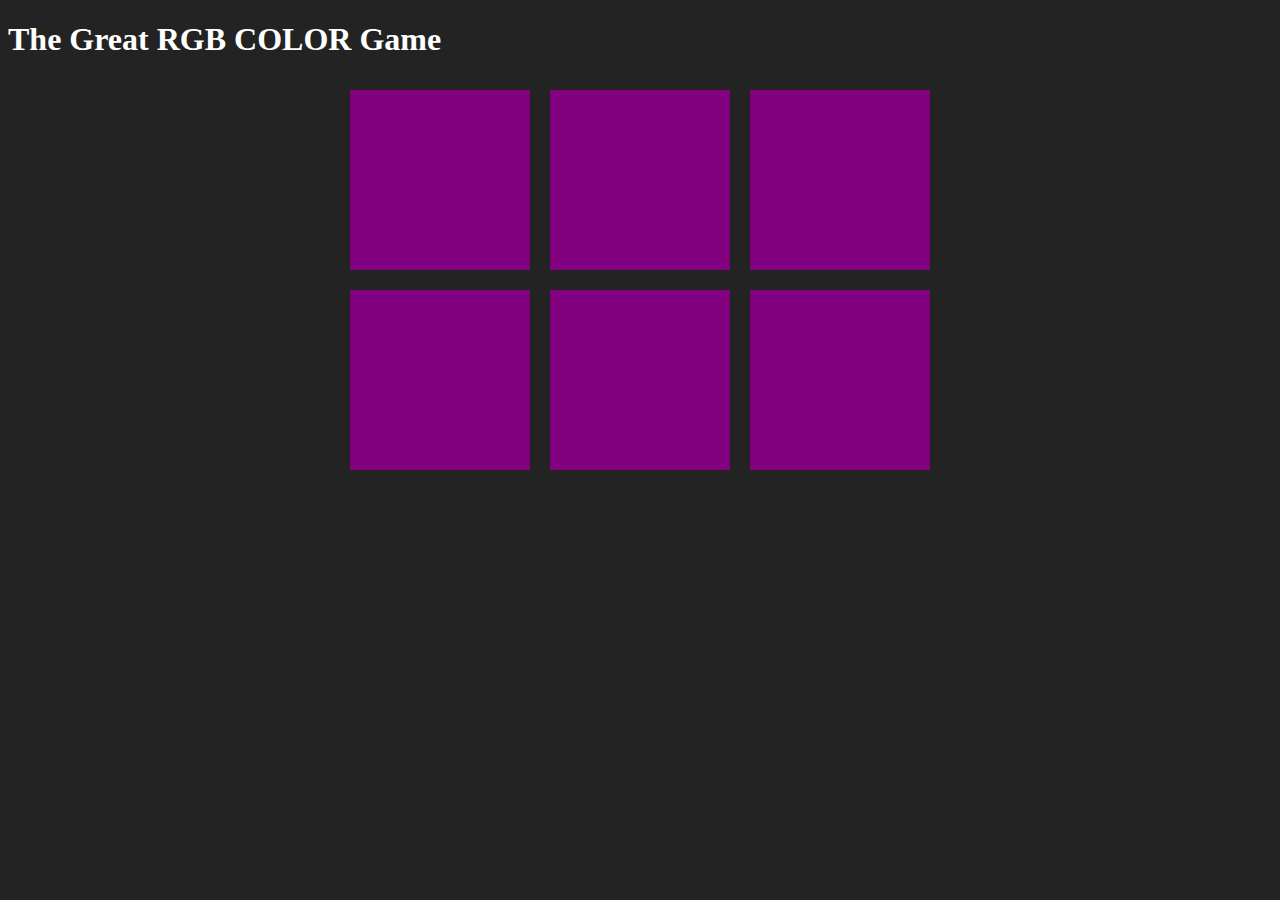
==== index.html @ c7b9f36c "Update index.html" ====
<!DOCTYPE html>
<html lang="en">
<head>
  <meta charset="UTF-8">
  <meta name="viewport" content="width=device-width, initial-scale=1.0">
  <title>Color Guessing Game</title>
  <link rel="stylesheet" href="colorGame.css" type="text/css">
</head>
<body>
<h1>The Great RGB COLOR Game</h1>
  <div id="container">
    <div class="square"></div>
    <div class="square"></div>
    <div class="square"></div>
    <div class="square"></div>
    <div class="square"></div>
    <div class="square"></div>
  </div>
  
  <script type="text/javascript" src="colorGame.js"></script>
</body>
</html>
---- colorGame.css ----
body {
  background-color: #232323;
}

.square {
  width: 30%;
  background: purple;
  padding-bottom: 30%;
  float: left;
  margin: 1.66%;
}

#container {
  margin: 0 auto;
  max-width: 600px;
}

h1 {
  color: white;
}
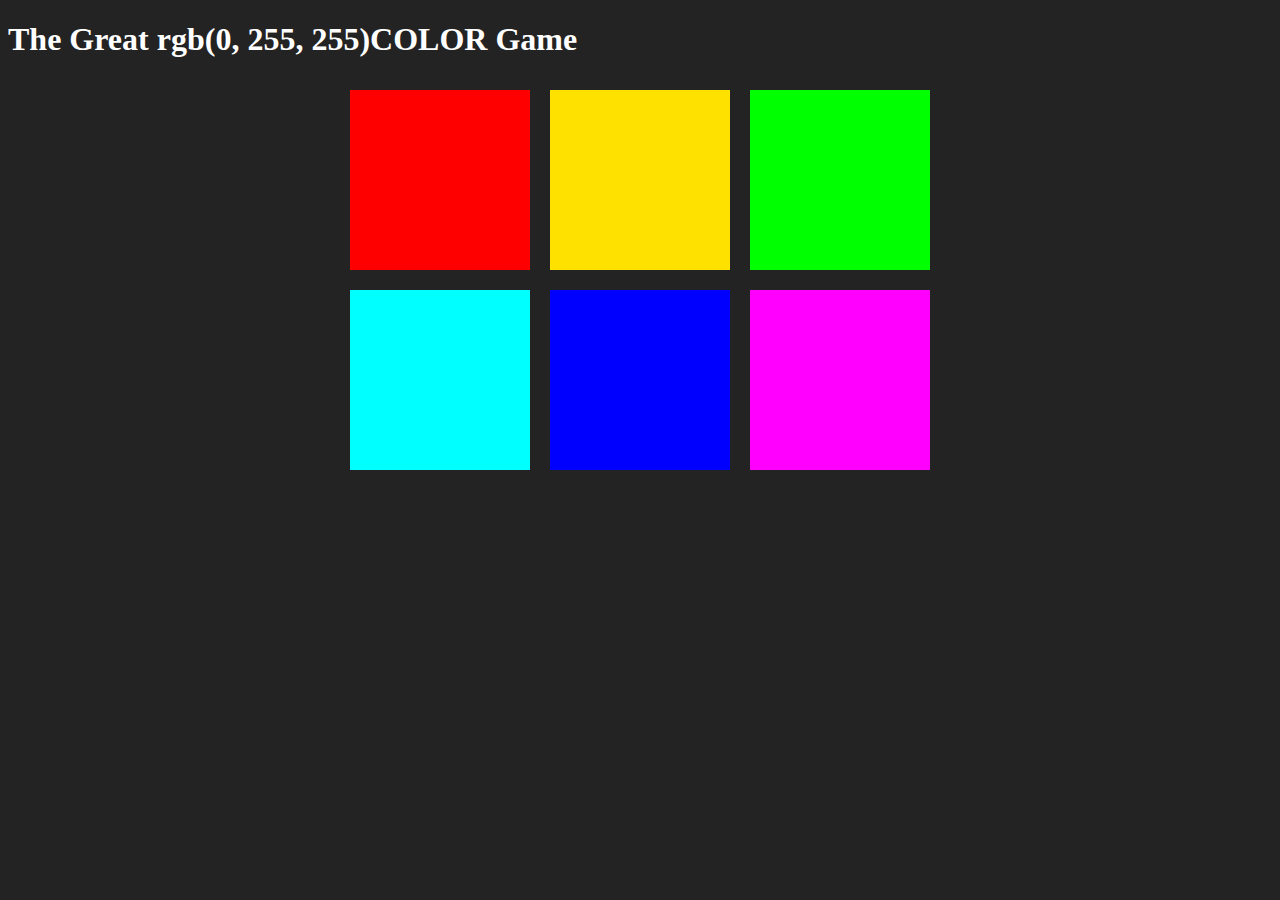
==== commit 7eaaf0fc: "Add basic JS logic to color selection" ====
--- a/index.html
+++ b/index.html
@@ -7,7 +7,10 @@
   <link rel="stylesheet" href="colorGame.css" type="text/css">
 </head>
 <body>
-<h1>The Great RGB COLOR Game</h1>
+<h1>The Great <span id="colorDisplay">RGB</span>COLOR Game</h1>
+<div>
+  <span id="message"></span>
+</div>
   <div id="container">
     <div class="square"></div>
     <div class="square"></div>
--- a/colorGame.css
+++ b/colorGame.css
@@ -17,4 +17,8 @@
 
 h1 {
   color: white;
+}
+
+span {
+  color: white;
 }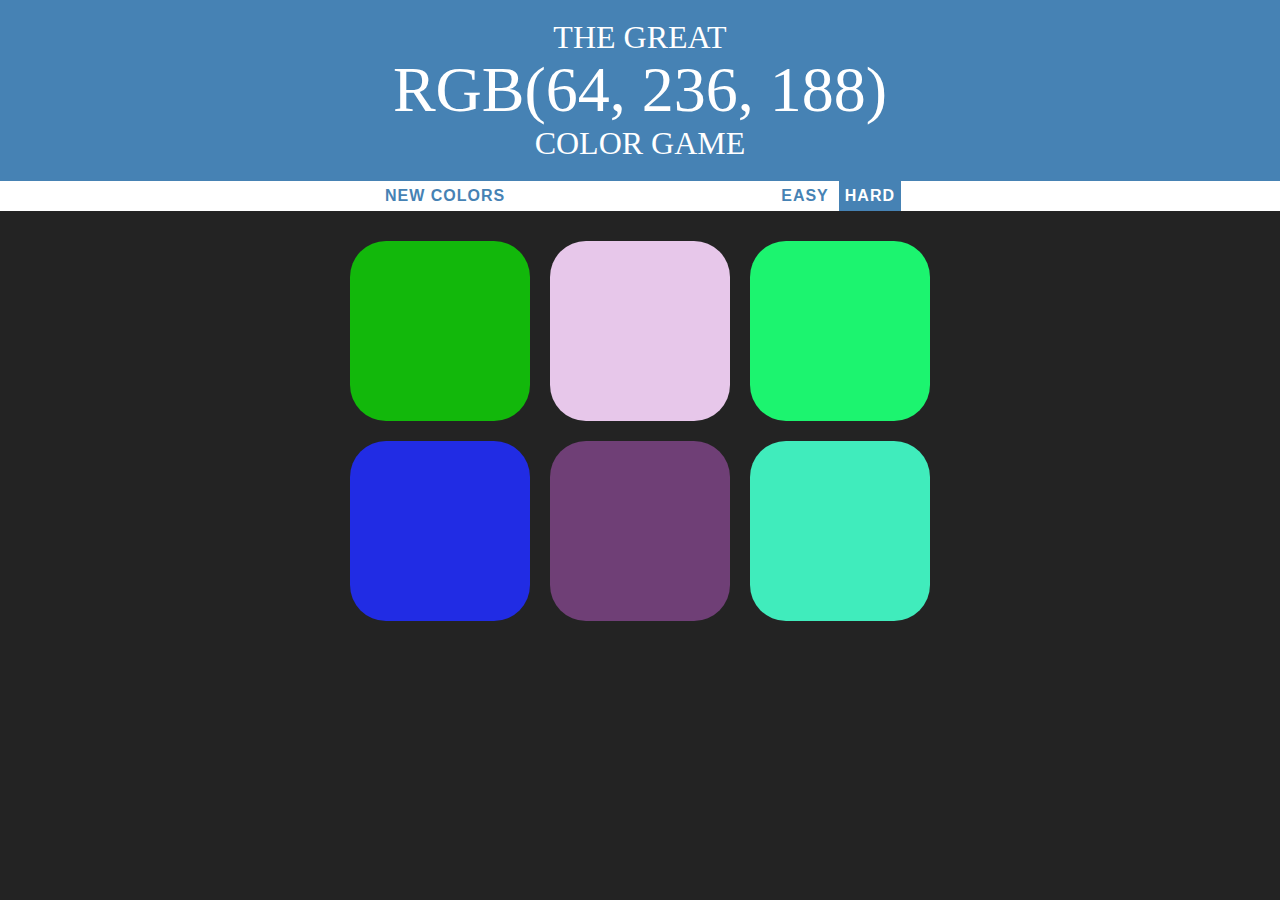
==== commit a3761169: "Add additinal styling and functionality" ====
--- a/index.html
+++ b/index.html
@@ -7,9 +7,17 @@
   <link rel="stylesheet" href="colorGame.css" type="text/css">
 </head>
 <body>
-<h1>The Great <span id="colorDisplay">RGB</span>COLOR Game</h1>
-<div>
+<h1>
+  The Great 
+  <br>
+  <span id="colorDisplay">RGB</span>
+  <br>
+  COLOR Game</h1>
+<div id="stripe">
+  <button id="reset">New Colors</button>
   <span id="message"></span>
+  <button class="mode">Easy</button>
+  <button class="mode selected">Hard</button>
 </div>
   <div id="container">
     <div class="square"></div>
--- a/colorGame.css
+++ b/colorGame.css
@@ -1,5 +1,7 @@
 body {
   background-color: #232323;
+  margin: 0;
+  font-family: "Avenir", "Montserrat";
 }
 
 .square {
@@ -8,17 +10,68 @@
   padding-bottom: 30%;
   float: left;
   margin: 1.66%;
+  border-radius: 20%;
+  /* transition: background-color 0.6s; */
+  transition: all .5s;
+
+}
+
+.square:hover {
+  transform: scale(1.1);
 }
 
 #container {
-  margin: 0 auto;
+  margin: 20px auto;
   max-width: 600px;
 }
 
 h1 {
+  text-align: center;
+  font-weight: normal;
   color: white;
+  background-color: steelblue;
+  margin: 0;
+  text-transform: uppercase;
+  line-height: 1.1;
+  padding: 20px 0;
 }
 
-span {
+#stripe {
+  background-color: white;
+  height: 30px;
+  text-align: center;
+
+}
+
+.selected {
   color: white;
-}+  background-color: steelblue;
+}
+
+#colorDisplay {
+  font-size: 200%;
+}
+
+#message {
+  display: inline-block;
+  width: 20%;
+}
+
+button {
+  border: none;
+  background: none;
+  text-transform: uppercase;
+  height: 100%;
+  font-weight: 700;
+  color: steelblue;
+  letter-spacing: 1px;
+  font-size: inherit;
+  transition: all 0.5s;
+  outline: none;
+}
+
+button:hover {
+  color: white;
+  background-color: steelblue;
+  
+} 